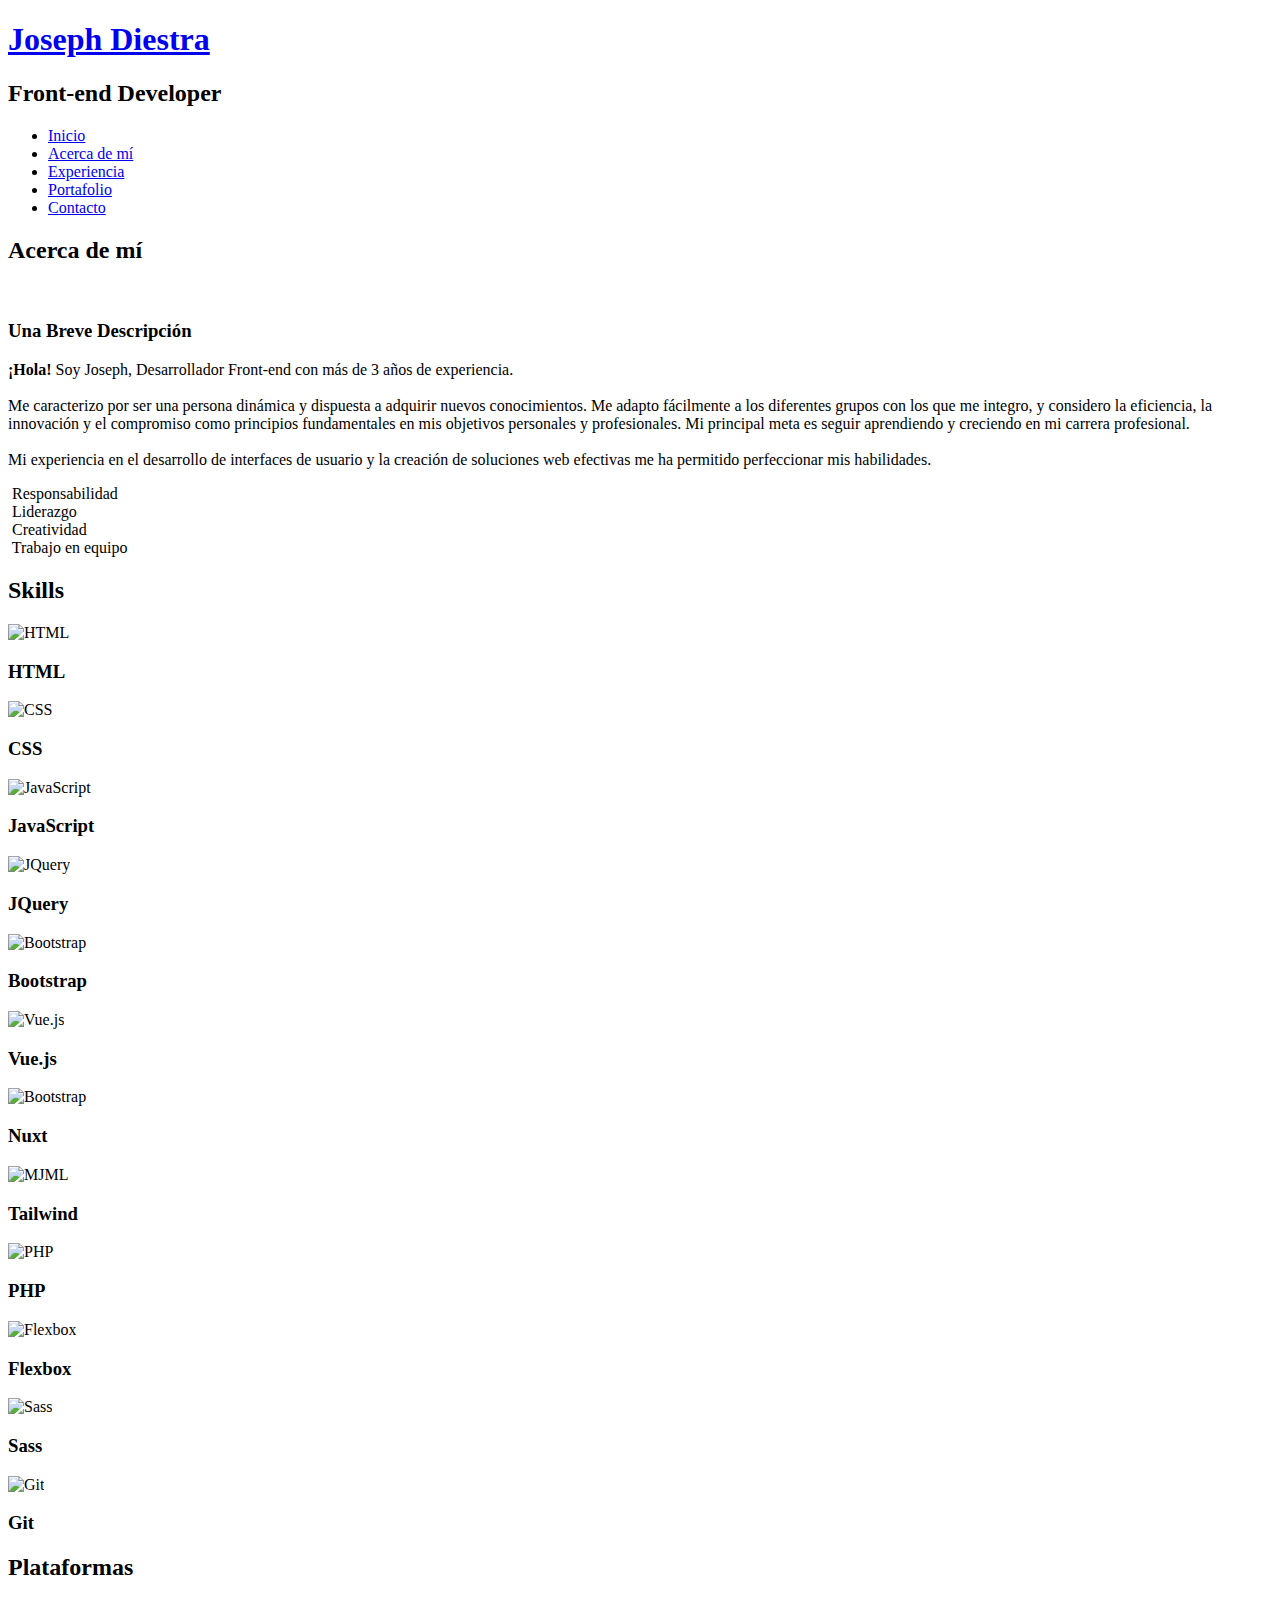
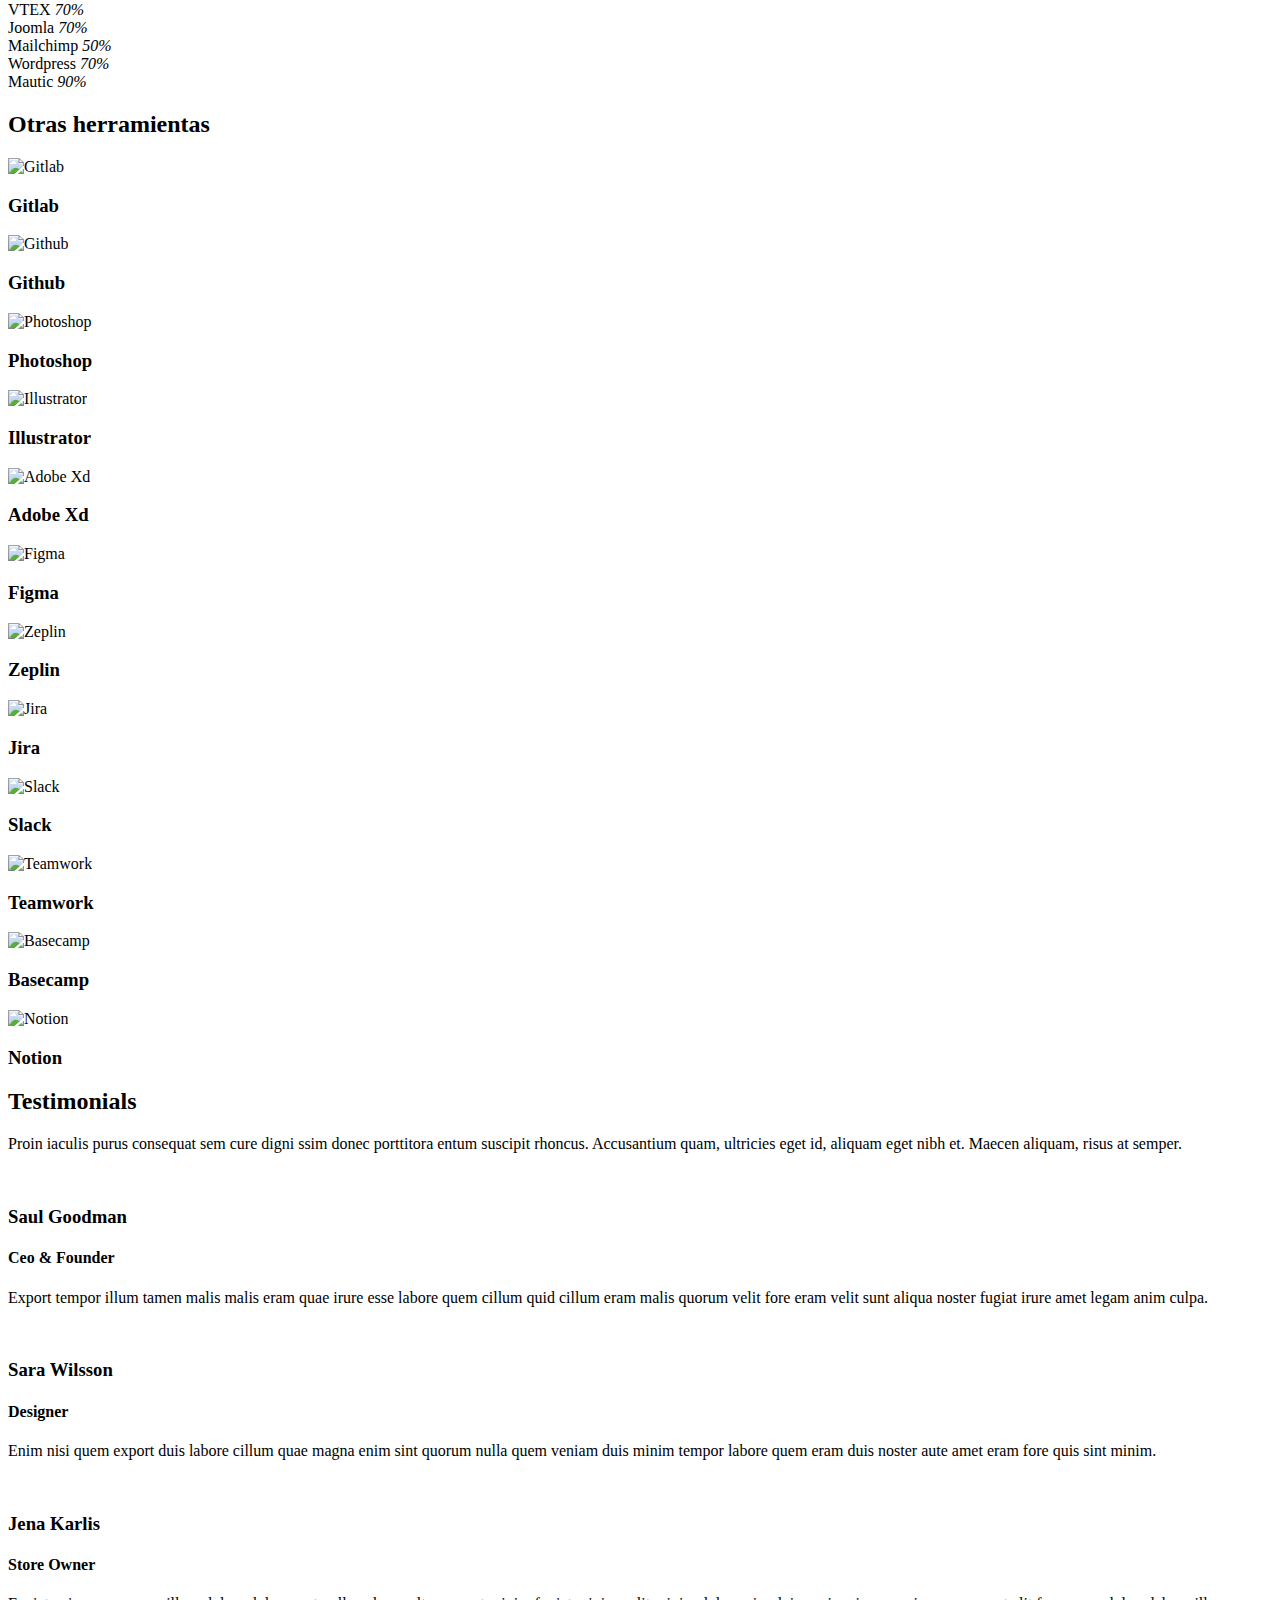
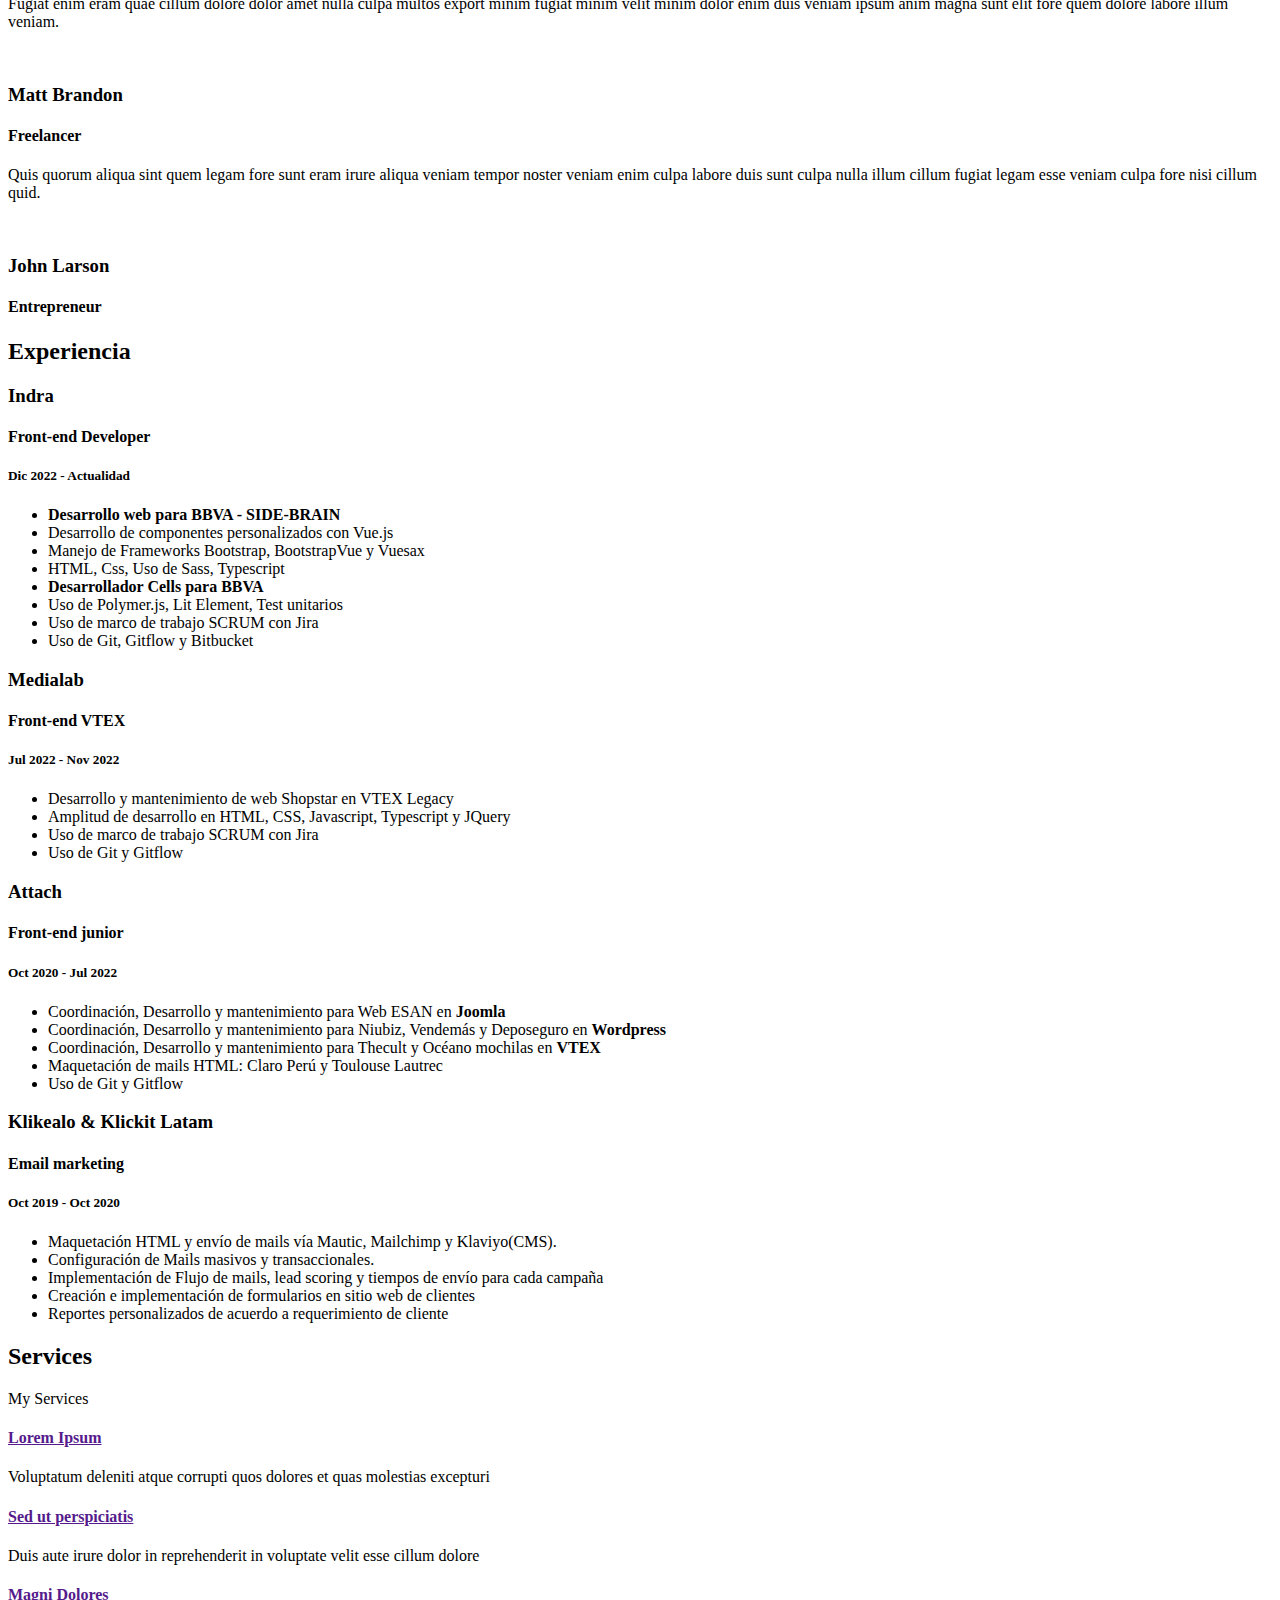
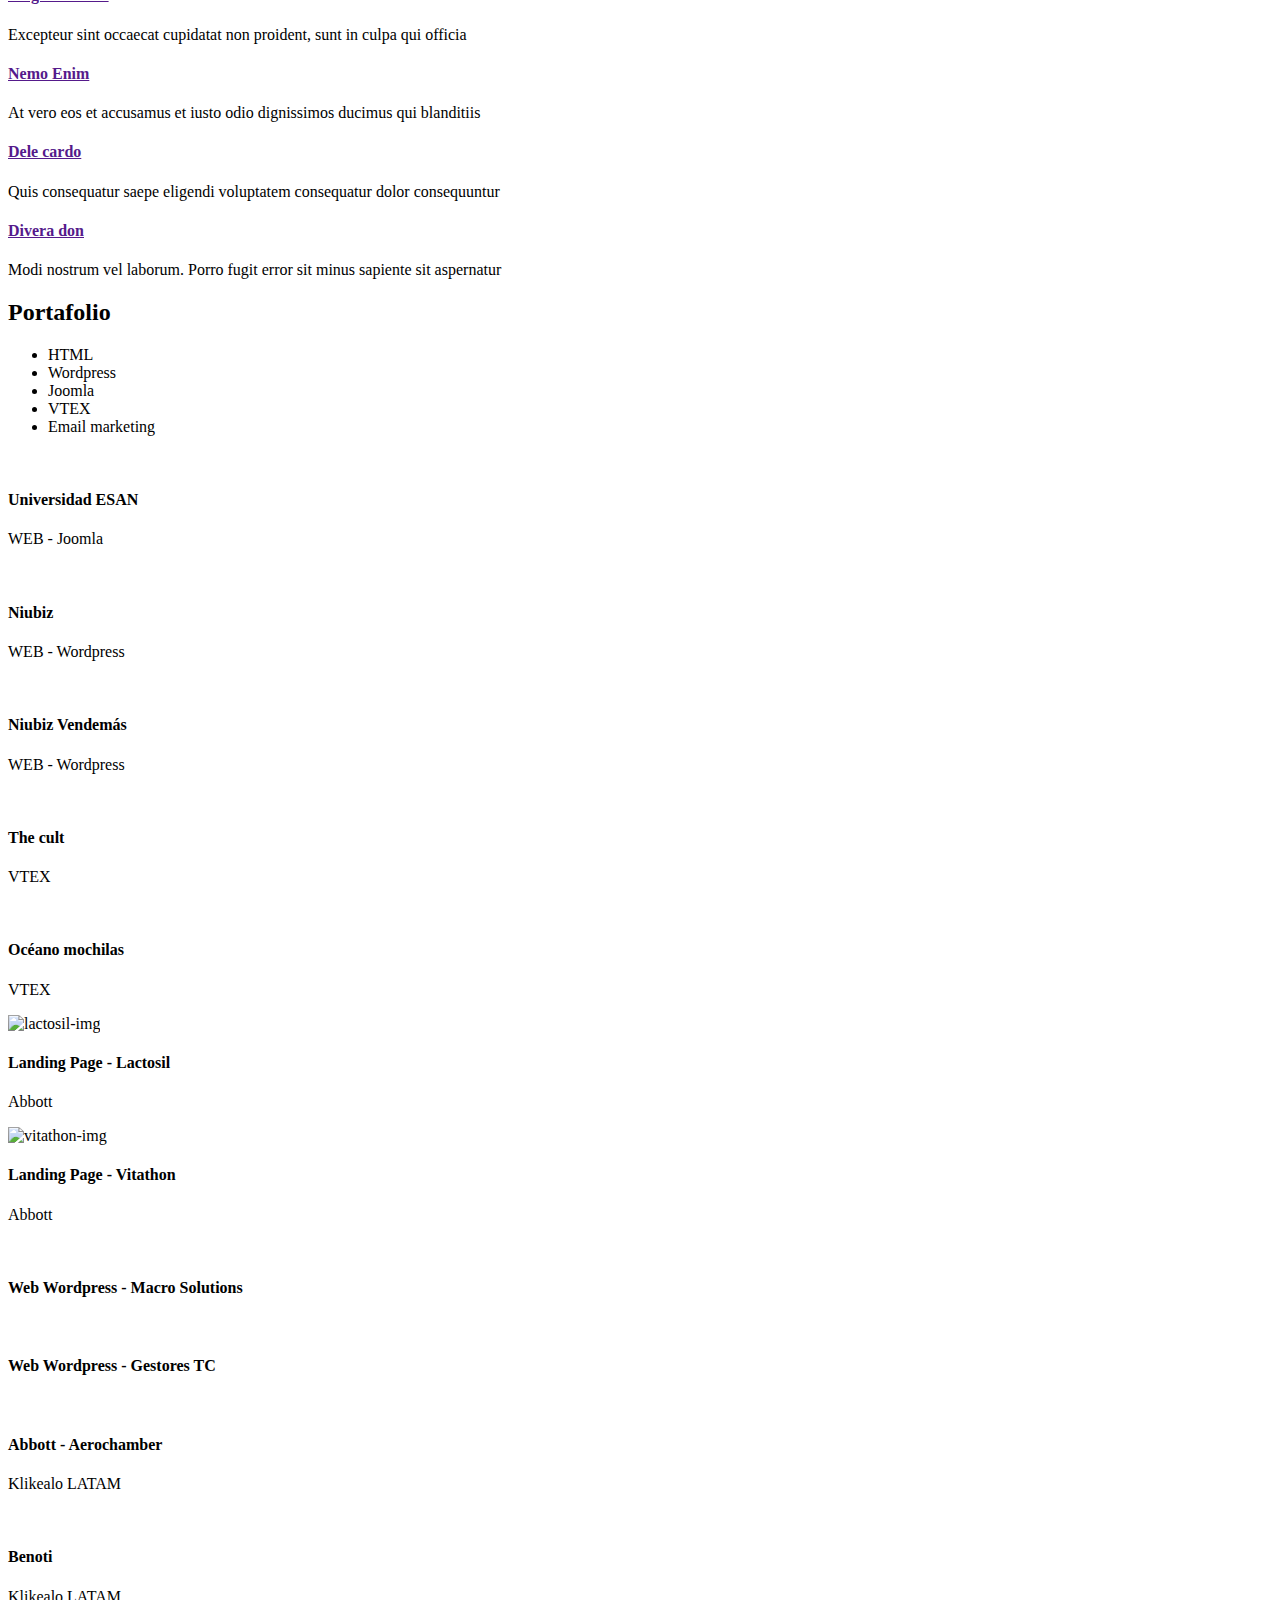
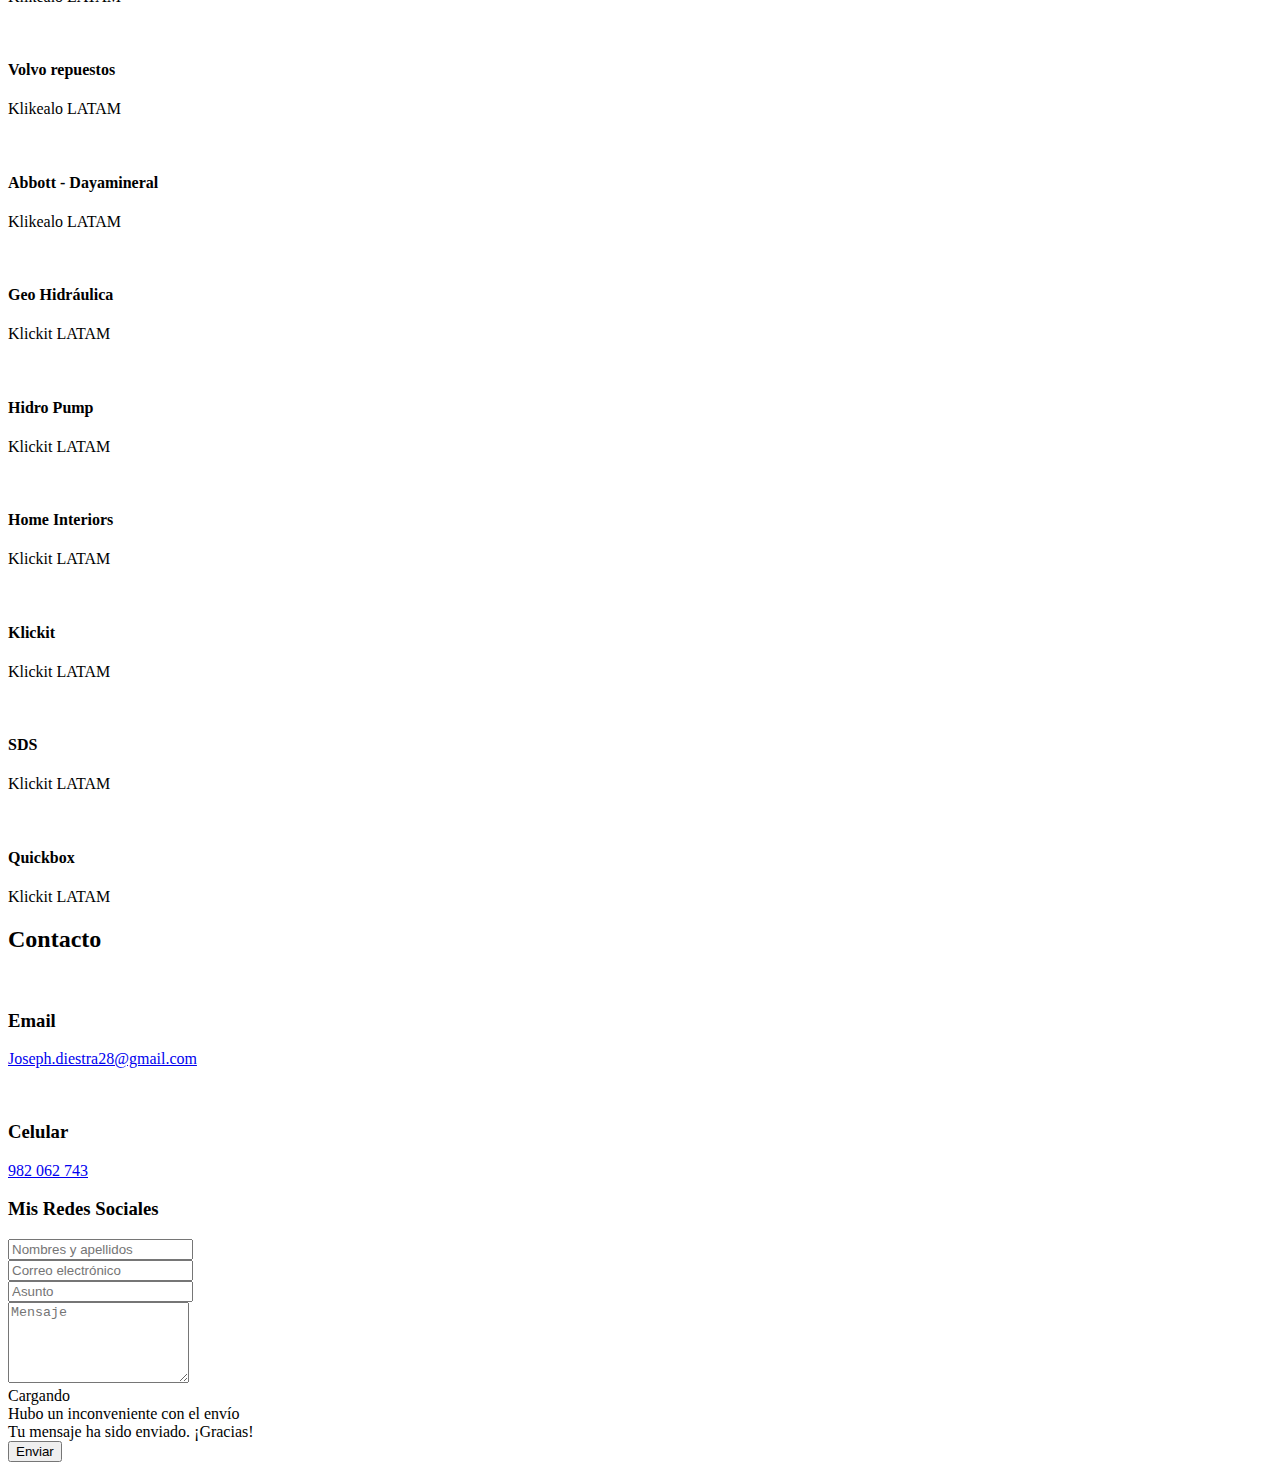
==== index.html @ 454b63c5 "initial commit" ====
<!DOCTYPE html>
<html lang="en">

<head>
  <meta charset="utf-8">
  <meta content="width=device-width, initial-scale=1.0" name="viewport">

  <title>Joseph - Front-end Developer</title>
  <meta content="" name="description">
  <meta content="" name="keywords">

  <!-- Favicons -->
  <link href="assets/img/Jd-favicon-2.png" rel="icon">
  <link href="assets/img/apple-touch-icon.png" rel="apple-touch-icon">

  <!-- Google Fonts -->
  <link
    href="https://fonts.googleapis.com/css?family=Open+Sans:300,300i,400,400i,600,600i,700,700i|Raleway:300,300i,400,400i,500,500i,600,600i,700,700i|Poppins:300,300i,400,400i,500,500i,600,600i,700,700i"
    rel="stylesheet">

  <!-- Vendor CSS Files -->
  <link href="assets/vendor/bootstrap/css/bootstrap.min.css" rel="stylesheet">
  <link href="assets/vendor/bootstrap-icons/bootstrap-icons.css" rel="stylesheet">
  <link href="assets/vendor/boxicons/css/boxicons.min.css" rel="stylesheet">
  <link href="assets/vendor/glightbox/css/glightbox.min.css" rel="stylesheet">
  <link href="assets/vendor/remixicon/remixicon.css" rel="stylesheet">
  <link href="assets/vendor/swiper/swiper-bundle.min.css" rel="stylesheet">

  <!-- Template Main CSS File -->
  <link href="assets/css/style.css" rel="stylesheet">

  <!-- =======================================================
  * Template Name: Personal - v4.9.1
  * Template URL: https://bootstrapmade.com/personal-free-resume-bootstrap-template/
  * Author: BootstrapMade.com
  * License: https://bootstrapmade.com/license/
  ======================================================== -->
</head>

<body>

  <!-- ======= Header ======= -->
  <header id="header">
    <div class="container">

      <h1><a href="index.html">Joseph Diestra</a></h1>
      <!-- Uncomment below if you prefer to use an image logo -->
      <!-- <a href="index.html" class="mr-auto"><img src="assets/img/logo.png" alt="" class="img-fluid"></a> -->
      <h2><span>Front-end Developer</span></h2>

      <nav id="navbar" class="navbar">
        <ul>
          <li><a class="nav-link active" href="#header">Inicio</a></li>
          <li><a class="nav-link" href="#about">Acerca de mí</a></li>
          <li><a class="nav-link" href="#resume">Experiencia</a></li>
          <!-- <li><a class="nav-link" href="#services">Servicios</a></li> -->
          <li><a class="nav-link" href="#portfolio">Portafolio</a></li>
          <li><a class="nav-link" href="#contact">Contacto</a></li>
        </ul>
        <i class="bi bi-list mobile-nav-toggle"></i>
      </nav><!-- .navbar -->

      <div class="social-links">
        <!-- <a href="#" class="twitter"><i class="bi bi-twitter"></i></a> -->
        <a href="https://github.com/JDiestra" class="facebook" target="_blank" rel="noopener noreferrer"><i class="bi bi-github"></i></a>
        <!-- <a href="https://www.instagram.com/joseph_diestra/" class="instagram" target="_blank" rel="noopener noreferrer"><i class="bi bi-instagram"></i></a> -->
        <a href="https://www.linkedin.com/in/joseph-diestra-prada-73729113b/" class="linkedin" target="_blank" rel="noopener noreferrer"><i
            class="bi bi-linkedin"></i></a>
        <a href="mailto:joseph.diestra28@gmail.com" class="facebook" target="_blank" rel="noopener noreferrer"><i class="bi bi-envelope"></i></a>
        <a href="https://api.whatsapp.com/send?phone=51982062743&text=Hola%20Joseph!!%20Te%20escribo%20desde%20tu%20p%C3%A1gina%20web." class="facebook" target="_blank" rel="noopener noreferrer"><i class="bi bi-whatsapp"></i></a>
      </div>

    </div>
  </header><!-- End Header -->

  <!-- ======= About Section ======= -->
  <section id="about" class="about">

    <!-- ======= About Me ======= -->
    <div class="about-me container">

      <div class="section-title">
        <h2>Acerca de mí</h2>
        <!-- <p>Front end Developer</p> -->
      </div>

      <div class="row">
        <div class="col-lg-4" data-aos="fade-right">
          <img src="assets/img/Foto_Joseph-PNG.png" class="img-fluid" alt="">
        </div>
        <div class="col-lg-8 pt-4 pt-lg-0 content" data-aos="fade-left">
          <h3>Una Breve Descripción</h3>
          <p class="fst-italic">
            <b>¡Hola!</b> Soy Joseph, Desarrollador Front-end con más de 3 años de experiencia.
            <br><br>
            Me caracterizo por ser una persona dinámica y dispuesta a adquirir nuevos conocimientos. Me adapto fácilmente a los diferentes grupos con los que me integro, y considero la eficiencia, la innovación y el compromiso como principios fundamentales en mis objetivos personales y profesionales. Mi principal meta es seguir aprendiendo y creciendo en mi carrera profesional.
            <br><br>
            Mi experiencia en el desarrollo de interfaces de usuario y la creación de soluciones web efectivas me ha permitido perfeccionar mis habilidades.
            <!-- Experiencia en proyectos JavaScript, Sass, maquetación HTML & CSS, optimización y despliegue a producción.
            Manejo de Scrum como flujo de trabajo.
            Especialista en la solución óptima de problemas de software y trabajo en equipo, manteniendo siempre buenas
            prácticas de programación. -->
          </p>

          <!-- ======= Counts ======= -->
          <div class="counts container">

            <div class="row">

              <div class="col-md-6">
                <div class="count-box">
                  <img class="bi counts count-box" src="assets/img/Iconos/tarea.png" alt="">
                  <!-- <i class="bi bi-journal-richtext"></i> -->
                  <!-- <span data-purecounter-start="0" data-purecounter-end="232" data-purecounter-duration="1" class="purecounter"> --></span>
                  <span>Responsabilidad</span>
                </div>
              </div>

              <div class="col-md-6 mt-5 mt-md-0">
                <div class="count-box">
                  <img class="bi counts count-box" src="assets/img/Iconos/liderazgo.png" alt="">
                  <!-- <i class="bi bi-journal-richtext"></i> -->
                  <!-- <span data-purecounter-start="0" data-purecounter-end="521" data-purecounter-duration="1" class="purecounter"> --></span>
                  <span>Liderazgo</span>
                </div>
              </div>

            </div>
          </div><!-- End Counts -->

          <!-- ======= Counts ======= -->
          <div class="counts container">
            <div class="row">
              <div class="col-md-6 mt-5 mt-lg-0">
                <div class="count-box">
                  <img class="bi counts count-box" src="assets/img/Iconos/cerebro-creativo.png" alt="">
                  <!-- <i class="bi bi-headset"></i> -->
                  <!-- <span data-purecounter-start="0" data-purecounter-end="1463" data-purecounter-duration="1" class="purecounter"> --></span>
                  <span>Creatividad</span>
                </div>
              </div>

              <div class=" col-md-6 mt-5 mt-lg-0">
                <div class="count-box">
                  <img class="bi counts count-box" src="assets/img/Iconos/unido.png" alt="">
                  <!-- <i class="bi bi-award"></i> -->
                  <!-- <span data-purecounter-start="0" data-purecounter-end="24" data-purecounter-duration="1" class="purecounter"> --></span>
                  <span>Trabajo en equipo</span>
                </div>
              </div>
            </div>
          </div><!-- End Counts -->

          <!--           <div class="row">
            <div class="col-lg-6">
              <ul>
                <li><i class="bi bi-chevron-right"></i> <strong>Birthday:</strong> <span>1 May 1995</span></li>
                <li><i class="bi bi-chevron-right"></i> <strong>Website:</strong> <span>www.example.com</span></li>
                <li><i class="bi bi-chevron-right"></i> <strong>Phone:</strong> <span>+123 456 7890</span></li>
                <li><i class="bi bi-chevron-right"></i> <strong>City:</strong> <span>New York, USA</span></li>
              </ul>
            </div>
            <div class="col-lg-6">
              <ul>
                <li><i class="bi bi-chevron-right"></i> <strong>Age:</strong> <span>30</span></li>
                <li><i class="bi bi-chevron-right"></i> <strong>Degree:</strong> <span>Master</span></li>
                <li><i class="bi bi-chevron-right"></i> <strong>PhEmailone:</strong> <span>email@example.com</span></li>
                <li><i class="bi bi-chevron-right"></i> <strong>Freelance:</strong> <span>Available</span></li>
              </ul>
            </div>
          </div>
        </div>
      </div> -->

        </div><!-- End About Me -->


        <!-- ======= Skills ======= -->
        <div class="interests container">

          <div class="section-title">
            <h2>Skills</h2>
          </div>

          <div class="row">
            <div class="col-lg-3 col-md-4">
              <div class="icon-box">
                <img class="ri-store-line" src="assets/img/Iconos/html-5.png" alt="HTML">
                <!-- <i class="ri-store-line" style="color: #ffbb2c;"></i> -->
                <h3>HTML</h3>
              </div>
            </div>
            <div class="col-lg-3 col-md-4 mt-4 mt-md-0">
              <div class="icon-box">
                <img src="assets/img/Iconos/css-3.png" alt="CSS">
                <!-- <i class="ri-bar-chart-box-line" style="color: #5578ff;"></i> -->
                <h3>CSS</h3>
              </div>
            </div>
            <div class="col-lg-3 col-md-4 mt-4 mt-md-0">
              <div class="icon-box">
                <img src="/assets/img/Iconos/js.png" alt="JavaScript">
                <h3>JavaScript</h3>
              </div>
            </div>
            <div class="col-lg-3 col-md-4 mt-4 mt-md-0">
              <div class="icon-box">
                <img src="assets/img/Iconos/Jquery-logo.png" alt="JQuery">
                <h3>JQuery</h3>
              </div>
            </div>
            <!-- <div class="col-lg-3 col-md-4 mt-4">
              <div class="icon-box">
                <img src="assets/img/Iconos/typescript.png" alt="Typescript">
                <h3>Typescript</h3>
              </div>
            </div> -->
            <div class="col-lg-3 col-md-4 mt-4">
              <div class="icon-box">
                <img src="assets/img/Iconos/bootstrap.png" alt="Bootstrap">
                <h3>Bootstrap</h3>
              </div>
            </div>
            <div class="col-lg-3 col-md-4 mt-4">
              <div class="icon-box">
                <img src="assets/img/Iconos/vue.png" alt="Vue.js">
                <h3>Vue.js</h3>
              </div>
            </div>
            <div class="col-lg-3 col-md-4 mt-4">
              <div class="icon-box">
                <img src="assets/img/Iconos/Nuxt-logo.png" alt="Bootstrap">
                <h3>Nuxt</h3>
              </div>
            </div>
            <div class="col-lg-3 col-md-4 mt-4">
              <div class="icon-box">
                <img src="assets/img/Iconos/Tailwind-logo.png" alt="MJML">
                <h3>Tailwind</h3>
              </div>
            </div>
            <div class="col-lg-3 col-md-4 mt-4">
              <div class="icon-box">
                <img src="assets/img/Iconos/php.png" alt="PHP">
                <h3>PHP</h3>
              </div>
            </div>
            <div class="col-lg-3 col-md-4 mt-4">
              <div class="icon-box">
                <img src="assets/img/Iconos/flexbox-logo.png" alt="Flexbox">
                <h3>Flexbox</h3>
              </div>
            </div>
            <div class="col-lg-3 col-md-4 mt-4">
              <div class="icon-box">
                <img src="assets/img/Iconos/sass.png" alt="Sass">
                <h3>Sass</h3>
              </div>
            </div>
            <div class="col-lg-3 col-md-4 mt-4">
              <div class="icon-box">
                <img src="assets/img/Iconos/git-logo-3.png" alt="Git">
                <h3>Git</h3>
              </div>
            </div>
          </div>

        </div><!-- End Skills -->
        <!-- ======= Plataformas  ======= -->
        <div class="skills container">

          <div class="section-title">
            <h2>Plataformas</h2>
          </div>

          <div class="row skills-content">

            <!-- Izquierda -->
            <div class="col-lg-6">

              <div class="progress">
                <span class="skill">VTEX <i class="val">70%</i></span>
                <div class="progress-bar-wrap">
                  <div class="progress-bar" role="progressbar" aria-valuenow="70" aria-valuemin="0"
                    aria-valuemax="700"></div>
                </div>
              </div>

              <div class="progress">
                <span class="skill">Joomla <i class="val">70%</i></span>
                <div class="progress-bar-wrap">
                  <div class="progress-bar" role="progressbar" aria-valuenow="70" aria-valuemin="0" aria-valuemax="100">
                  </div>
                </div>
              </div>

              <div class="progress">
                <span class="skill">Mailchimp <i class="val">50%</i></span>
                <div class="progress-bar-wrap">
                  <div class="progress-bar" role="progressbar" aria-valuenow="50" aria-valuemin="0" aria-valuemax="100">
                  </div>
                </div>
              </div>

            </div>

            <div class="col-lg-6">
              <!-- Derecha -->
              <div class="progress">
                <span class="skill">Wordpress <i class="val">70%</i></span>
                <div class="progress-bar-wrap">
                  <div class="progress-bar" role="progressbar" aria-valuenow="70" aria-valuemin="0" aria-valuemax="100">
                  </div>
                </div>
              </div>

              <div class="progress">
                <span class="skill">Mautic <i class="val">90%</i></span>
                <div class="progress-bar-wrap">
                  <div class="progress-bar" role="progressbar" aria-valuenow="90" aria-valuemin="0" aria-valuemax="100">
                  </div>
                </div>
              </div>

            </div>

          </div>

        </div><!-- End Plataformas -->
        <!-- ======= Skills ======= -->
        <div class="interests container">

          <div class="section-title">
            <h2>Otras herramientas</h2>
          </div>

          <div class="row">
            <div class="col-lg-3 col-md-4">
              <div class="icon-box">
                <img class="ri-store-line" src="assets/img/Iconos/gitlab.png" alt="Gitlab">
                <!-- <i class="ri-store-line" style="color: #ffbb2c;"></i> -->
                <h3>Gitlab</h3>
              </div>
            </div>
            <div class="col-lg-3 col-md-4 mt-4 mt-md-0">
              <div class="icon-box">
                <img src="assets/img/Iconos/github.png" alt="Github">
                <!-- <i class="ri-bar-chart-box-line" style="color: #5578ff;"></i> -->
                <h3>Github</h3>
              </div>
            </div>
            <div class="col-lg-3 col-md-4 mt-4 mt-md-0">
              <div class="icon-box">
                <img src="assets/img/Iconos/photoshop.png" alt="Photoshop">
                <h3>Photoshop</h3>
              </div>
            </div>
            <div class="col-lg-3 col-md-4 mt-4 mt-md-0">
              <div class="icon-box">
                <img src="assets/img/Iconos/illustrator.png" alt="Illustrator">
                <h3>Illustrator</h3>
              </div>
            </div>
            <div class="col-lg-3 col-md-4 mt-4">
              <div class="icon-box">
                <img src="assets/img/Iconos/xd.png" alt="Adobe Xd">
                <h3>Adobe Xd</h3>
              </div>
            </div>
            <div class="col-lg-3 col-md-4 mt-4">
              <div class="icon-box">
                <img src="assets/img/Iconos/figma.png" alt="Figma">
                <h3>Figma</h3>
              </div>
            </div>
            <div class="col-lg-3 col-md-4 mt-4">
              <div class="icon-box">
                <img src="assets/img/Iconos/zeplin.png" alt="Zeplin">
                <h3>Zeplin</h3>
              </div>
            </div>
            <div class="col-lg-3 col-md-4 mt-4">
              <div class="icon-box">
                <img src="assets/img/Iconos/Jira-logo.png" alt="Jira">
                <h3>Jira</h3>
              </div>
            </div>
            <div class="col-lg-3 col-md-4 mt-4">
              <div class="icon-box">
                <img src="assets/img/Iconos/slack-logo.png" alt="Slack">
                <h3>Slack</h3>
              </div>
            </div>
            <div class="col-lg-3 col-md-4 mt-4">
              <div class="icon-box">
                <img src="assets/img/Iconos/tw-2b.png" alt="Teamwork">
                <h3>Teamwork</h3>
              </div>
            </div>
            <div class="col-lg-3 col-md-4 mt-4">
              <div class="icon-box">
                <img src="assets/img/Iconos/basecamp-logo.png" alt="Basecamp">
                <h3>Basecamp</h3>
              </div>
            </div>
            <div class="col-lg-3 col-md-4 mt-4">
              <div class="icon-box">
                <img src="assets/img/Iconos/notion-logo.png" alt="Notion">
                <h3>Notion</h3>
              </div>
            </div>
          </div>

        </div><!-- End Skills -->
        <!-- ======= Testimonials ======= -->
        <div class="testimonials container ocultar">

          <div class="section-title">
            <h2>Testimonials</h2>
          </div>

          <div class="testimonials-slider swiper" data-aos="fade-up" data-aos-delay="100">
            <div class="swiper-wrapper">

              <div class="swiper-slide">
                <div class="testimonial-item">
                  <p>
                    <i class="bx bxs-quote-alt-left quote-icon-left"></i>
                    Proin iaculis purus consequat sem cure digni ssim donec porttitora entum suscipit rhoncus.
                    Accusantium quam, ultricies eget id, aliquam eget nibh et. Maecen aliquam, risus at semper.
                    <i class="bx bxs-quote-alt-right quote-icon-right"></i>
                  </p>
                  <img src="assets/img/testimonials/testimonials-1.jpg" class="testimonial-img" alt="">
                  <h3>Saul Goodman</h3>
                  <h4>Ceo &amp; Founder</h4>
                </div>
              </div><!-- End testimonial item -->

              <div class="swiper-slide">
                <div class="testimonial-item">
                  <p>
                    <i class="bx bxs-quote-alt-left quote-icon-left"></i>
                    Export tempor illum tamen malis malis eram quae irure esse labore quem cillum quid cillum eram malis
                    quorum velit fore eram velit sunt aliqua noster fugiat irure amet legam anim culpa.
                    <i class="bx bxs-quote-alt-right quote-icon-right"></i>
                  </p>
                  <img src="assets/img/testimonials/testimonials-2.jpg" class="testimonial-img" alt="">
                  <h3>Sara Wilsson</h3>
                  <h4>Designer</h4>
                </div>
              </div><!-- End testimonial item -->

              <div class="swiper-slide">
                <div class="testimonial-item">
                  <p>
                    <i class="bx bxs-quote-alt-left quote-icon-left"></i>
                    Enim nisi quem export duis labore cillum quae magna enim sint quorum nulla quem veniam duis minim
                    tempor labore quem eram duis noster aute amet eram fore quis sint minim.
                    <i class="bx bxs-quote-alt-right quote-icon-right"></i>
                  </p>
                  <img src="assets/img/testimonials/testimonials-3.jpg" class="testimonial-img" alt="">
                  <h3>Jena Karlis</h3>
                  <h4>Store Owner</h4>
                </div>
              </div><!-- End testimonial item -->

              <div class="swiper-slide">
                <div class="testimonial-item">
                  <p>
                    <i class="bx bxs-quote-alt-left quote-icon-left"></i>
                    Fugiat enim eram quae cillum dolore dolor amet nulla culpa multos export minim fugiat minim velit
                    minim dolor enim duis veniam ipsum anim magna sunt elit fore quem dolore labore illum veniam.
                    <i class="bx bxs-quote-alt-right quote-icon-right"></i>
                  </p>
                  <img src="assets/img/testimonials/testimonials-4.jpg" class="testimonial-img" alt="">
                  <h3>Matt Brandon</h3>
                  <h4>Freelancer</h4>
                </div>
              </div><!-- End testimonial item -->

              <div class="swiper-slide">
                <div class="testimonial-item">
                  <p>
                    <i class="bx bxs-quote-alt-left quote-icon-left"></i>
                    Quis quorum aliqua sint quem legam fore sunt eram irure aliqua veniam tempor noster veniam enim
                    culpa labore duis sunt culpa nulla illum cillum fugiat legam esse veniam culpa fore nisi cillum
                    quid.
                    <i class="bx bxs-quote-alt-right quote-icon-right"></i>
                  </p>
                  <img src="assets/img/testimonials/testimonials-5.jpg" class="testimonial-img" alt="">
                  <h3>John Larson</h3>
                  <h4>Entrepreneur</h4>
                </div>
              </div><!-- End testimonial item -->

            </div>
            <div class="swiper-pagination"></div>
          </div>

          <div class="owl-carousel testimonials-carousel">

          </div>

        </div><!-- End Testimonials  -->

  </section><!-- End About Section -->

  <!-- ======= Resume Section ======= -->
  <section id="resume" class="resume">
    <div class="container">

      <div class="section-title">
        <h2>Experiencia</h2>
        <!-- <p>Check My Resume</p> -->
      </div>

      <div class="row">
        <div class="col-lg-6">
          <!-- <h3 class="resume-title">Professional Experience</h3> -->
          <div class="resume-item">
            <h3 class="resume-title">Indra</h3>
            <h4>Front-end Developer</h4>
            <h5>Dic 2022 - Actualidad</h5>
            <!-- <p><em>Experion, New York, NY </em></p> -->
            <p>
            <ul>
              <li><b>Desarrollo web para BBVA - SIDE-BRAIN</b></li>
              <li>Desarrollo de componentes personalizados con Vue.js</li>
              <li>Manejo de Frameworks Bootstrap, BootstrapVue y Vuesax</li>
              <li>HTML, Css, Uso de Sass, Typescript</li>
              <li><b>Desarrollador Cells para BBVA</b></li>
              <li>Uso de Polymer.js, Lit Element, Test unitarios</li>
              <li>Uso de marco de trabajo SCRUM con Jira</li>
              <li>Uso de Git, Gitflow y Bitbucket</li>
            </ul>
            </p>
          </div>
          <div class="resume-item">
            <h3 class="resume-title">Medialab</h3>
            <h4>Front-end VTEX</h4>
            <h5>Jul 2022 - Nov 2022</h5>
            <!-- <p><em>Experion, New York, NY </em></p> -->
            <p>
            <ul>
              <li>Desarrollo y mantenimiento de web Shopstar en VTEX Legacy</li>
              <li>Amplitud de desarrollo en HTML, CSS, Javascript, Typescript y JQuery</li>
              <li>Uso de marco de trabajo SCRUM con Jira</li>
              <li>Uso de Git y Gitflow</li>
            </ul>
            </p>
          </div>
        </div>
        <div class="col-lg-6">
          <!-- <div class="resume-item">
            <h3 class="resume-title">Klick it Latam</h3>
            <h4>Email marketing</h4>
            <h5>Feb 2020 - Sep 2020</h5>
            <p><em>Experion, New York, NY </em></p>
            <p>
            <ul>
              <li>Maquetación HTML y envío de mails por clientes, vía Mautic(CMS)</li>
              <li>Conguración de mailings masivos y transaccionales</li>
              <li>Implementación de Flujo de mails, lead scoring y tiempos de envío para cada campaña</li>
              <li>Realización de reportes personalizados de acuerdo a requerimiento de cliente</li>
              <li>Creación e implementación de formularios en sitio web de clientes</li>
            </ul>
            </p>
          </div> -->
          <div class="resume-item">
            <h3 class="resume-title">Attach</h3>
            <h4>Front-end junior</h4>
            <h5>Oct 2020 - Jul 2022</h5>
            <!-- <p><em>Stepping Stone Advertising, New York, NY</em></p> -->
            <p>
            <ul>
              <li>Coordinación, Desarrollo y mantenimiento para Web ESAN en <b>Joomla</b></li>
              <li>Coordinación, Desarrollo y mantenimiento para Niubiz, Vendemás y Deposeguro en <b>Wordpress</b></li>
              <li>Coordinación, Desarrollo y mantenimiento para Thecult y Océano mochilas en <b>VTEX</b></li>
              <li>Maquetación de mails HTML: Claro Perú y Toulouse Lautrec</li>
              <li>Uso de Git y Gitflow</li>
            </ul>
            </p>
          </div>
          <div class="resume-item">
            <h3 class="resume-title">Klikealo & Klickit Latam</h3>
            <h4>Email marketing</h4>
            <h5>Oct 2019 - Oct 2020</h5>
            <!-- <p><em>Stepping Stone Advertising, New York, NY</em></p> -->
            <p>
              <ul>
                <li>Maquetación HTML y envío de mails vía Mautic, Mailchimp y Klaviyo(CMS).</li>
                <li>Configuración de Mails masivos y transaccionales. </li>
                <li>Implementación de Flujo de mails, lead scoring y tiempos de envío para cada campaña</li>
                <li>Creación e implementación de formularios en sitio web de clientes</li>
                <li>Reportes personalizados de acuerdo a requerimiento de cliente</li>
              </ul>
            </p>
          </div>
        </div>
      </div>

    </div>
  </section><!-- End Resume Section -->

  <!-- ======= Services Section ======= -->
  <section id="services" class="services">
    <div class="container">

      <div class="section-title">
        <h2>Services</h2>
        <p>My Services</p>
      </div>

      <div class="row">
        <div class="col-lg-4 col-md-6 d-flex align-items-stretch">
          <div class="icon-box">
            <div class="icon"><i class="bx bxl-dribbble"></i></div>
            <h4><a href="">Lorem Ipsum</a></h4>
            <p>Voluptatum deleniti atque corrupti quos dolores et quas molestias excepturi</p>
          </div>
        </div>

        <div class="col-lg-4 col-md-6 d-flex align-items-stretch mt-4 mt-md-0">
          <div class="icon-box">
            <div class="icon"><i class="bx bx-file"></i></div>
            <h4><a href="">Sed ut perspiciatis</a></h4>
            <p>Duis aute irure dolor in reprehenderit in voluptate velit esse cillum dolore</p>
          </div>
        </div>

        <div class="col-lg-4 col-md-6 d-flex align-items-stretch mt-4 mt-lg-0">
          <div class="icon-box">
            <div class="icon"><i class="bx bx-tachometer"></i></div>
            <h4><a href="">Magni Dolores</a></h4>
            <p>Excepteur sint occaecat cupidatat non proident, sunt in culpa qui officia</p>
          </div>
        </div>

        <div class="col-lg-4 col-md-6 d-flex align-items-stretch mt-4">
          <div class="icon-box">
            <div class="icon"><i class="bx bx-world"></i></div>
            <h4><a href="">Nemo Enim</a></h4>
            <p>At vero eos et accusamus et iusto odio dignissimos ducimus qui blanditiis</p>
          </div>
        </div>

        <div class="col-lg-4 col-md-6 d-flex align-items-stretch mt-4">
          <div class="icon-box">
            <div class="icon"><i class="bx bx-slideshow"></i></div>
            <h4><a href="">Dele cardo</a></h4>
            <p>Quis consequatur saepe eligendi voluptatem consequatur dolor consequuntur</p>
          </div>
        </div>

        <div class="col-lg-4 col-md-6 d-flex align-items-stretch mt-4">
          <div class="icon-box">
            <div class="icon"><i class="bx bx-arch"></i></div>
            <h4><a href="">Divera don</a></h4>
            <p>Modi nostrum vel laborum. Porro fugit error sit minus sapiente sit aspernatur</p>
          </div>
        </div>

      </div>

    </div>
  </section><!-- End Services Section -->

  <!-- ======= Portfolio Section ======= -->
  <section id="portfolio" class="portfolio">
    <div class="container">

      <div class="section-title">
        <h2>Portafolio</h2>
        <!-- <p>My Works</p> -->
      </div>

      <div class="row">
        <div class="col-lg-12 d-flex justify-content-center">
          <ul id="portfolio-flters">
            <!-- <li data-filter="*" class="filter-active">Mostrar todo</li> -->
            <li data-filter=".filter-html">HTML</li>
            <li data-filter=".filter-wordpress">Wordpress</li>
            <li data-filter=".filter-joomla">Joomla</li>
            <li data-filter=".filter-vtex">VTEX</li>
            <li data-filter=".filter-card">Email marketing</li>
            <!-- <li data-filter=".filter-web">Freelance</li> -->
          </ul>
        </div>
      </div>

      <div class="row portfolio-container">
        <!-- Attach -->
        <div class="col-lg-4 col-md-6 portfolio-item filter-joomla">
          <div class="portfolio-wrap">
            <img src="assets/img/portfolio/Joomla/esan-joomla.png" class="img-fluid" alt="">
            <div class="portfolio-info">
              <h4>Universidad ESAN</h4>
              <p>WEB - Joomla</p>
              <div class="portfolio-links">
                <!-- <a href="resumen-esan.html" data-gallery="portfolioDetailsGallery" data-glightbox="type: external"
                  class="portfolio-details-lightbox" title="Portfolio Details"><i class="bx bx-plus"></i></a> -->
                <a href="https://www.esan.edu.pe/"  target="_blank" rel="noopener noreferrer"<i class="bx bx-link"></i></a>
              </div>
            </div>
          </div>
        </div>

        <!-- Attach -->
        <div class="col-lg-4 col-md-6 portfolio-item filter-wordpress">
          <div class="portfolio-wrap">
            <img src="assets/img/portfolio/Wordpress/Niubiz-wordpress.jpg" class="img-fluid" alt="">
            <div class="portfolio-info">
              <h4>Niubiz</h4>
              <p>WEB - Wordpress</p>
              <div class="portfolio-links">
                <!-- <a href="portfolio-details.html" data-gallery="portfolioDetailsGallery" data-glightbox="type: external"
                  class="portfolio-details-lightbox" title="Portfolio Details"><i class="bx bx-plus"></i></a> -->
                <a href="https://www.niubiz.com.pe/"  target="_blank" rel="noopener noreferrer"<i class="bx bx-link"></i></a>
              </div>
            </div>
          </div>
        </div>

        <!-- Attach -->
        <div class="col-lg-4 col-md-6 portfolio-item filter-wordpress">
          <div class="portfolio-wrap">
            <img src="assets/img/portfolio/Wordpress/Vendemas-wordpress.jpg" class="img-fluid" alt="">
            <div class="portfolio-info">
              <h4>Niubiz Vendemás</h4>
              <p>WEB - Wordpress</p>
              <div class="portfolio-links">
                <!-- <a href="portfolio-details.html" data-gallery="portfolioDetailsGallery" data-glightbox="type: external"
                  class="portfolio-details-lightbox" title="Portfolio Details"><i class="bx bx-plus"></i></a> -->
                <a href="https://www.vendemas.com.pe/"  target="_blank" rel="noopener noreferrer"<i class="bx bx-link"></i></a>
              </div>
            </div>
          </div>
        </div>

        <!-- Attach -->
        <div class="col-lg-4 col-md-6 portfolio-item filter-vtex">
          <div class="portfolio-wrap">
            <img src="assets/img/portfolio/VTEX/the-cult-vtex.jpg" class="img-fluid" alt="">
            <div class="portfolio-info">
              <h4>The cult</h4>
              <p>VTEX</p>
              <div class="portfolio-links">
                <!-- <a href="portfolio-details.html" data-gallery="portfolioDetailsGallery" data-glightbox="type: external"
                  class="portfolio-details-lightbox" title="Portfolio Details"><i class="bx bx-plus"></i></a> -->
                <a href="https://www.thecult.pe/"  target="_blank" rel="noopener noreferrer"<i class="bx bx-link"></i></a>
              </div>
            </div>
          </div>
        </div>

        <!-- Attach -->
        <div class="col-lg-4 col-md-6 portfolio-item filter-vtex">
          <div class="portfolio-wrap">
            <img src="assets/img/portfolio/VTEX/oceano-mochilas-vtex.jpg" class="img-fluid" alt="">
            <div class="portfolio-info">
              <h4>Océano mochilas</h4>
              <p>VTEX</p>
              <div class="portfolio-links">
                <!-- <a href="portfolio-details.html" data-gallery="portfolioDetailsGallery" data-glightbox="type: external"
                  class="portfolio-details-lightbox" title="Portfolio Details"><i class="bx bx-plus"></i></a> -->
                <a href="https://oceanomochilas.com/d"  target="_blank" rel="noopener noreferrer"<i class="bx bx-link"></i></a>
              </div>
            </div>
          </div>
        </div>

        <!-- Freelance -->
        <div class="col-lg-4 col-md-6 portfolio-item filter-html">
          <div class="portfolio-wrap">
            <img src="assets/img/portfolio/HTML/abbott-lactosil-html.jpg" class="img-fluid" alt="lactosil-img">
            <div class="portfolio-info">
              <h4>Landing Page - Lactosil</h4>
              <p>Abbott</p>
              <div class="portfolio-links">
                <!-- <a href="portfolio-details.html" data-gallery="portfolioDetailsGallery" data-glightbox="type: external"
                  class="portfolio-details-lightbox" title="Portfolio Details"><i class="bx bx-plus"></i></a> -->
                <a href="https://neosalud.com.pe/landing/lactosil/"  target="_blank" rel="noopener noreferrer"<i class="bx bx-link"></i></a>
              </div>
            </div>
          </div>
        </div>

        <!-- Freelance -->
        <div class="col-lg-4 col-md-6 portfolio-item filter-html">
          <div class="portfolio-wrap">
            <img src="assets/img/portfolio/HTML/abbott-vitathon-html.jpg" class="img-fluid" alt="vitathon-img">
            <div class="portfolio-info">
              <h4>Landing Page - Vitathon</h4>
              <p>Abbott</p>
              <div class="portfolio-links">
                <!-- <a href="portfolio-details.html" data-gallery="portfolioDetailsGallery" data-glightbox="type: external"
                  class="portfolio-details-lightbox" title="Portfolio Details"><i class="bx bx-plus"></i></a> -->
                <a href="https://neosalud.com.pe/landing/vitathon/"  target="_blank" rel="noopener noreferrer"<i class="bx bx-link"></i></a>
              </div>
            </div>
          </div>
        </div>

        <!-- Freelance -->
        <div class="col-lg-4 col-md-6 portfolio-item filter-wordpress">
          <div class="portfolio-wrap">
            <img src="assets/img/portfolio/Wordpress/Banner-macro.jpg" class="img-fluid" alt="">
            <div class="portfolio-info">
              <h4>Web Wordpress - Macro Solutions</h4>
              <div class="portfolio-links">
                <!-- <a href="portfolio-details.html" data-gallery="portfolioDetailsGallery" data-glightbox="type: external"
                  class="portfolio-details-lightbox" title="Portfolio Details"><i class="bx bx-plus"></i></a> -->
                <a href="https://macrosolutionsac.com/"  target="_blank" rel="noopener noreferrer"<i class="bx bx-link"></i></a>
              </div>
            </div>
          </div>
        </div>

        <!-- Freelance -->
        <div class="col-lg-4 col-md-6 portfolio-item filter-wordpress">
          <div class="portfolio-wrap">
            <img src="assets/img/portfolio/Wordpress/Banner-gestorestc.jpg" class="img-fluid" alt="">
            <div class="portfolio-info">
              <h4>Web Wordpress - Gestores TC</h4>
              <div class="portfolio-links">
                <!-- <a href="portfolio-details.html" data-gallery="portfolioDetailsGallery" data-glightbox="type: external"
                  class="portfolio-details-lightbox" title="Portfolio Details"><i class="bx bx-plus"></i></a> -->
                <a href="https://gestorestc.com/web/"  target="_blank" rel="noopener noreferrer"<i class="bx bx-link"></i></a>
              </div>
            </div>
          </div>
        </div>

        <!-- Mailing -->
        <div class="col-lg-4 col-md-6 portfolio-item filter-card">
          <div class="portfolio-wrap">
            <img src="assets/img/portfolio/Email-marketing/Mailing-Aerochamber.jpg" class="img-fluid" alt="">
            <div class="portfolio-info">
              <h4>Abbott - Aerochamber</h4>
              <p>Klikealo LATAM</p>
              <div class="portfolio-links">
                <a href="assets/img/portfolio/Email-marketing/Mailing-Aerochamber.jpg" data-gallery="portfolioGallery"
                  class="portfolio-lightbox"><i class="bx bx-plus"></i></a>
                <!-- <a href="portfolio-details.html" data-gallery="portfolioDetailsGallery" data-glightbox="type: external" class="portfolio-details-lightbox" title="Portfolio Details"><i class="bx bx-link"></i></a> -->
              </div>
            </div>
          </div>
        </div>

        <!-- Mailing -->
        <div class="col-lg-4 col-md-6 portfolio-item filter-card">
          <div class="portfolio-wrap">
            <img src="assets/img/portfolio/Email-marketing/Mailing-benoti.png" class="img-fluid" alt="">
            <div class="portfolio-info">
              <h4>Benoti</h4>
              <p>Klikealo LATAM</p>
              <div class="portfolio-links">
                <a href="assets/img/portfolio/Email-marketing/Mailing-benoti.png" data-gallery="portfolioGallery"
                  class="portfolio-lightbox"><i class="bx bx-plus"></i></a>
                <!-- <a href="portfolio-details.html" data-gallery="portfolioDetailsGallery" data-glightbox="type: external" class="portfolio-details-lightbox" title="Portfolio Details"><i class="bx bx-link"></i></a> -->
              </div>
            </div>
          </div>
        </div>

        <!-- Mailing -->
        <div class="col-lg-4 col-md-6 portfolio-item filter-card">
          <div class="portfolio-wrap">
            <img src="assets/img/portfolio/Email-marketing/Mailing-volvo.png" class="img-fluid" alt="">
            <div class="portfolio-info">
              <h4>Volvo repuestos</h4>
              <p>Klikealo LATAM</p>
              <div class="portfolio-links">
                <a href="assets/img/portfolio/Email-marketing/Mailing-volvo.png" data-gallery="portfolioGallery"
                  class="portfolio-lightbox"><i class="bx bx-plus"></i></a>
                <!-- <a href="portfolio-details.html" data-gallery="portfolioDetailsGallery" data-glightbox="type: external" class="portfolio-details-lightbox" title="Portfolio Details"><i class="bx bx-link"></i></a> -->
              </div>
            </div>
          </div>
        </div>

        <!-- Mailing -->
        <div class="col-lg-4 col-md-6 portfolio-item filter-card">
          <div class="portfolio-wrap">
            <img src="assets/img/portfolio/Email-marketing/Mailing-Dayamineral.png" class="img-fluid" alt="">
            <div class="portfolio-info">
              <h4>Abbott - Dayamineral</h4>
              <p>Klikealo LATAM</p>
              <div class="portfolio-links">
                <a href="assets/img/portfolio/Email-marketing/Mailing-Dayamineral.png" data-gallery="portfolioGallery"
                  class="portfolio-lightbox"><i class="bx bx-plus"></i></a>
                <!-- <a href="portfolio-details.html" data-gallery="portfolioDetailsGallery" data-glightbox="type: external" class="portfolio-details-lightbox" title="Portfolio Details"><i class="bx bx-link"></i></a> -->
              </div>
            </div>
          </div>
        </div>

        <!-- Mailing -->
        <div class="col-lg-4 col-md-6 portfolio-item filter-card">
          <div class="portfolio-wrap">
            <img src="assets/img/portfolio/Email-marketing/Mailing-Geo-Hidraulica.png" class="img-fluid" alt="">
            <div class="portfolio-info">
              <h4>Geo Hidráulica</h4>
              <p>Klickit LATAM</p>
              <div class="portfolio-links">
                <a href="assets/img/portfolio/Email-marketing/Mailing-Geo-Hidraulica.png" data-gallery="portfolioGallery"
                  class="portfolio-lightbox"><i class="bx bx-plus"></i></a>
                <!-- <a href="portfolio-details.html" data-gallery="portfolioDetailsGallery" data-glightbox="type: external" class="portfolio-details-lightbox" title="Portfolio Details"><i class="bx bx-link"></i></a> -->
              </div>
            </div>
          </div>
        </div>

        <!-- Mailing -->
        <div class="col-lg-4 col-md-6 portfolio-item filter-card">
          <div class="portfolio-wrap">
            <img src="assets/img/portfolio/Email-marketing/Mailing-Hidropump.jpg" class="img-fluid" alt="">
            <div class="portfolio-info">
              <h4>Hidro Pump</h4>
              <p>Klickit LATAM</p>
              <div class="portfolio-links">
                <a href="assets/img/portfolio/Email-marketing/Mailing-Hidropump.jpg" data-gallery="portfolioGallery"
                  class="portfolio-lightbox"><i class="bx bx-plus"></i></a>
                <!-- <a href="portfolio-details.html" data-gallery="portfolioDetailsGallery" data-glightbox="type: external" class="portfolio-details-lightbox" title="Portfolio Details"><i class="bx bx-link"></i></a> -->
              </div>
            </div>
          </div>
        </div>

        <!-- Mailing -->
        <div class="col-lg-4 col-md-6 portfolio-item filter-card">
          <div class="portfolio-wrap">
            <img src="assets/img/portfolio/Email-marketing/Mailing-Home-Interiors.png" class="img-fluid" alt="">
            <div class="portfolio-info">
              <h4>Home Interiors</h4>
              <p>Klickit LATAM</p>
              <div class="portfolio-links">
                <a href="assets/img/portfolio/Email-marketing/Mailing-Home-Interiors.png" data-gallery="portfolioGallery"
                  class="portfolio-lightbox"><i class="bx bx-plus"></i></a>
                <!-- <a href="portfolio-details.html" data-gallery="portfolioDetailsGallery" data-glightbox="type: external" class="portfolio-details-lightbox" title="Portfolio Details"><i class="bx bx-link"></i></a> -->
              </div>
            </div>
          </div>
        </div>

        <!-- Mailing -->
        <div class="col-lg-4 col-md-6 portfolio-item filter-card">
          <div class="portfolio-wrap">
            <img src="assets/img/portfolio/Email-marketing/Mailing-Klickit.png" class="img-fluid" alt="">
            <div class="portfolio-info">
              <h4>Klickit</h4>
              <p>Klickit LATAM</p>
              <div class="portfolio-links">
                <a href="assets/img/portfolio/Email-marketing/Mailing-Klickit.png" data-gallery="portfolioGallery"
                  class="portfolio-lightbox"><i class="bx bx-plus"></i></a>
                <!-- <a href="portfolio-details.html" data-gallery="portfolioDetailsGallery" data-glightbox="type: external" class="portfolio-details-lightbox" title="Portfolio Details"><i class="bx bx-link"></i></a> -->
              </div>
            </div>
          </div>
        </div>

        <!-- Mailing -->
        <div class="col-lg-4 col-md-6 portfolio-item filter-card">
          <div class="portfolio-wrap">
            <img src="assets/img/portfolio/Email-marketing/Mailing-sds.png" class="img-fluid" alt="">
            <div class="portfolio-info">
              <h4>SDS</h4>
              <p>Klickit LATAM</p>
              <div class="portfolio-links">
                <a href="assets/img/portfolio/Email-marketing/Mailing-sds.png" data-gallery="portfolioGallery"
                  class="portfolio-lightbox"><i class="bx bx-plus"></i></a>
                <!-- <a href="portfolio-details.html" data-gallery="portfolioDetailsGallery" data-glightbox="type: external" class="portfolio-details-lightbox" title="Portfolio Details"><i class="bx bx-link"></i></a> -->
              </div>
            </div>
          </div>
        </div>
        <!-- Mailing -->
        <div class="col-lg-4 col-md-6 portfolio-item filter-card">
          <div class="portfolio-wrap">
            <img src="assets/img/portfolio/Email-marketing/Mailing-Quickbox.jpg" class="img-fluid" alt="">
            <div class="portfolio-info">
              <h4>Quickbox</h4>
              <p>Klickit LATAM</p>
              <div class="portfolio-links">
                <a href="assets/img/portfolio/Email-marketing/Mailing-Quickbox.jpg" data-gallery="portfolioGallery"
                  class="portfolio-lightbox"><i class="bx bx-plus"></i></a>
                <!-- <a href="portfolio-details.html" data-gallery="portfolioDetailsGallery" data-glightbox="type: external" class="portfolio-details-lightbox" title="Portfolio Details"><i class="bx bx-link"></i></a> -->
              </div>
            </div>
          </div>
        </div>

      </div>

    </div>
  </section><!-- End Portfolio Section -->

  <!-- ======= Contact Section ======= -->
  <section id="contact" class="contact">
    <div class="container">

      <div class="section-title">
        <h2>Contacto</h2>
        <!-- <p>Contact Me</p> -->
      </div>

      <div class="row mt-2">

        <div class="col-md-6 mt-4 d-flex align-items-stretch">
          <div class="info-box">
            <!-- <i class="bx bx-envelope"></i> -->
            <a href="mailto:joseph.diestra28@gmail.com"><img class="bx bx-envelope" src="assets/img/Iconos/gmail.png" alt=""></a>
            <h3>Email</h3>
            <p><a href="mailto:joseph.diestra28@gmail.com">Joseph.diestra28@gmail.com</a></p>
          </div>
        </div>
        <div class="col-md-6 mt-4 d-flex align-items-stretch">
          <div class="info-box">
            <!-- <i class="bx bx-phone-call"></i> -->
            <a href="https://api.whatsapp.com/send?phone=51982062743&text=Hola%20Joseph!!%20Te%20escribo%20desde%20tu%20p%C3%A1gina%20web." target="_blank" rel="noopener noreferrer"><img class="bx bx-envelope" src="assets/img/Iconos/whatsapp.png" alt=""></a>
            <h3>Celular</h3>
            <p><a href="https://api.whatsapp.com/send?phone=51982062743&text=Hola%20Joseph!!%20Te%20escribo%20desde%20tu%20p%C3%A1gina%20web." target="_blank" rel="noopener noreferrer">982 062 743</a></p>
          </div>
        </div>
      </div>

      <div class="row mt-2">
        <div class="mt-4 mt-md-0 d-flex align-items-stretch">
          <div class="info-box">
            <!-- <i class="bx bx-share-alt"></i> -->
            <!-- <img class="bx bx-envelope" src="assets/img/Iconos/social-media.png" alt=""> -->
            <h3>Mis Redes Sociales</h3>
            <div class="social-links2">
              <a href="https://github.com/JDiestra" class="facebook" target="_blank" rel="noopener noreferrer"><i class="bi bi-github"></i></a>
              <!-- <a href="https://www.instagram.com/joseph_diestra/" class="instagram" target="_blank" rel="noopener noreferrer"><i class="bi bi-instagram"></i></a> -->
              <a href="https://www.linkedin.com/in/joseph-diestra-prada-73729113b/" class="linkedin" target="_blank" rel="noopener noreferrer"><i
                  class="bi bi-linkedin"></i></a>
            </div>
          </div>
        </div>
      </div>

      <form action="forms/contact.php" method="post" role="form" class="php-email-form mt-4">
        <div class="row">
          <div class="col-md-6 form-group">
            <input type="text" name="name" class="form-control" id="name" placeholder="Nombres y apellidos" required>
          </div>
          <div class="col-md-6 form-group mt-3 mt-md-0">
            <input type="email" class="form-control" name="email" id="email" placeholder="Correo electrónico" required>
          </div>
        </div>
        <div class="form-group mt-3">
          <input type="text" class="form-control" name="subject" id="subject" placeholder="Asunto" required>
        </div>
        <div class="form-group mt-3">
          <textarea class="form-control" name="message" rows="5" placeholder="Mensaje" required></textarea>
        </div>
        <div class="my-3">
          <div class="loading">Cargando</div>
          <div class="error-message">Hubo un inconveniente con el envío</div>
          <div class="sent-message">Tu mensaje ha sido enviado. ¡Gracias!</div>
        </div>
        <div class="text-center"><button type="submit">Enviar</button></div>
        
      </form>

    </div>
  </section><!-- End Contact Section -->

  <div class="credits">
    <!-- All the links in the footer should remain intact. -->
    <!-- You can delete the links only if you purchased the pro version. -->
    <!-- Licensing information: https://bootstrapmade.com/license/ -->
    <!-- Purchase the pro version with working PHP/AJAX contact form: https://bootstrapmade.com/personal-free-resume-bootstrap-template/ -->
    <!-- Designed by <a href="https://bootstrapmade.com/">BootstrapMade</a> -->
  </div>

  <!-- Vendor JS Files -->
  <script src="assets/vendor/purecounter/purecounter_vanilla.js"></script>
  <script src="assets/vendor/bootstrap/js/bootstrap.bundle.min.js"></script>
  <script src="assets/vendor/glightbox/js/glightbox.min.js"></script>
  <script src="assets/vendor/isotope-layout/isotope.pkgd.min.js"></script>
  <script src="assets/vendor/swiper/swiper-bundle.min.js"></script>
  <script src="assets/vendor/waypoints/noframework.waypoints.js"></script>
  <script src="assets/vendor/php-email-form/validate.js"></script>

  <!-- Template Main JS File -->
  <script src="assets/js/main.js"></script>

</body>

</html>
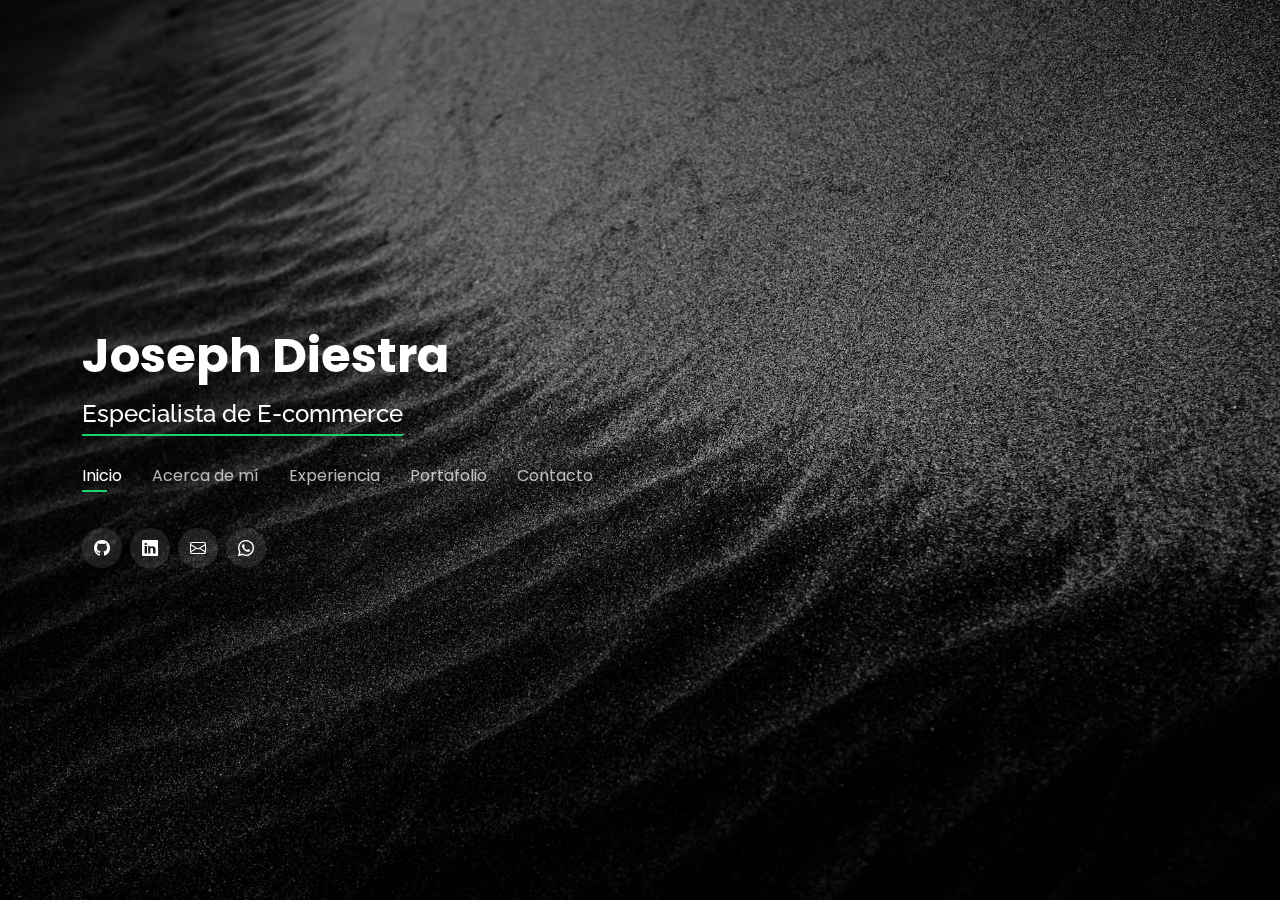
==== commit 047f524d: "actualización nuevos trabajos y mejora de contenido" ====
--- a/index.html
+++ b/index.html
@@ -5,7 +5,7 @@
   <meta charset="utf-8">
   <meta content="width=device-width, initial-scale=1.0" name="viewport">
 
-  <title>Joseph - Front-end Developer</title>
+  <title>Joseph - Especialista de E-commerce</title>
   <meta content="" name="description">
   <meta content="" name="keywords">
 
@@ -46,7 +46,7 @@
       <h1><a href="index.html">Joseph Diestra</a></h1>
       <!-- Uncomment below if you prefer to use an image logo -->
       <!-- <a href="index.html" class="mr-auto"><img src="assets/img/logo.png" alt="" class="img-fluid"></a> -->
-      <h2><span>Front-end Developer</span></h2>
+      <h2><span>Especialista de E-commerce</span></h2>
 
       <nav id="navbar" class="navbar">
         <ul>
@@ -91,11 +91,11 @@
         <div class="col-lg-8 pt-4 pt-lg-0 content" data-aos="fade-left">
           <h3>Una Breve Descripción</h3>
           <p class="fst-italic">
-            <b>¡Hola!</b> Soy Joseph, Desarrollador Front-end con más de 3 años de experiencia.
+            <b>¡Hola!</b> Soy Joseph, Desarrollador con más de 4 años de experiencia.
             <br><br>
-            Me caracterizo por ser una persona dinámica y dispuesta a adquirir nuevos conocimientos. Me adapto fácilmente a los diferentes grupos con los que me integro, y considero la eficiencia, la innovación y el compromiso como principios fundamentales en mis objetivos personales y profesionales. Mi principal meta es seguir aprendiendo y creciendo en mi carrera profesional.
+            Soy una persona dinámica, siempre abierta a adquirir nuevos conocimientos. Mi capacidad de adaptación me permite integrarme eficazmente en diversos equipos, y considero la eficiencia, la innovación y el compromiso como pilares clave en mis objetivos tanto personales como profesionales. Mi enfoque principal es continuar aprendiendo y creciendo en mi carrera.
             <br><br>
-            Mi experiencia en el desarrollo de interfaces de usuario y la creación de soluciones web efectivas me ha permitido perfeccionar mis habilidades.
+            <!-- Mi experiencia en el desarrollo de interfaces de usuario y la creación de soluciones web efectivas me ha permitido perfeccionar mis habilidades. -->
             <!-- Experiencia en proyectos JavaScript, Sass, maquetación HTML & CSS, optimización y despliegue a producción.
             Manejo de Scrum como flujo de trabajo.
             Especialista en la solución óptima de problemas de software y trabajo en equipo, manteniendo siempre buenas
@@ -266,28 +266,74 @@
           </div>
 
         </div><!-- End Skills -->
-        <!-- ======= Plataformas  ======= -->
+        <!-- ======= Habilidades  ======= -->
         <div class="skills container">
 
           <div class="section-title">
-            <h2>Plataformas</h2>
+            <h2>Habilidades</h2>
           </div>
 
           <div class="row skills-content">
 
             <!-- Izquierda -->
-            <div class="col-lg-6">
-
+            <div class="col-lg-4">
               <div class="progress">
-                <span class="skill">VTEX <i class="val">70%</i></span>
+                <span class="skill">Especialista E-commerce <!--<i class="val">50%</i>--></span>
+                <div class="progress-bar-wrap">
+                  <div class="progress-bar" role="progressbar" aria-valuenow="50" aria-valuemin="0" aria-valuemax="100">
+                  </div>
+                </div>
+              </div>
+            </div>
+
+            <div class="col-lg-4">
+              <!-- Centro -->
+              <div class="progress">
+                <span class="skill">Front-end Developer <!--<i class="val">70%</i>--></span>
                 <div class="progress-bar-wrap">
                   <div class="progress-bar" role="progressbar" aria-valuenow="70" aria-valuemin="0"
                     aria-valuemax="700"></div>
                 </div>
               </div>
-
+            </div>
+
+            <div class="col-lg-4">
+              <!-- Derecha -->
               <div class="progress">
-                <span class="skill">Joomla <i class="val">70%</i></span>
+                <span class="skill">Inbound Marketing <!--<i class="val">70%</i>--></span>
+                <div class="progress-bar-wrap">
+                  <div class="progress-bar" role="progressbar" aria-valuenow="80" aria-valuemin="0" aria-valuemax="100">
+                  </div>
+                </div>
+              </div>
+            </div>
+
+          </div>
+
+        </div><!-- End Habilidades -->
+        
+        <!-- ======= Plataformas  ======= -->
+        <div class="skills container">
+
+          <div class="section-title">
+            <h2>Plataformas</h2>
+          </div>
+
+          <div class="row skills-content">
+
+            <!-- Izquierda -->
+            <div class="col-lg-6">
+
+              <div class="progress">
+                <span class="skill">VTEX <!--<i class="val">70%</i>--></span>
+                <div class="progress-bar-wrap">
+                  <div class="progress-bar" role="progressbar" aria-valuenow="70" aria-valuemin="0"
+                    aria-valuemax="700"></div>
+                </div>
+              </div>
+
+              <div class="progress">
+                <span class="skill">Joomla <!--<i class="val">70%</i>--></span>
                 <div class="progress-bar-wrap">
                   <div class="progress-bar" role="progressbar" aria-valuenow="70" aria-valuemin="0" aria-valuemax="100">
                   </div>
@@ -295,19 +341,27 @@
               </div>
 
               <div class="progress">
-                <span class="skill">Mailchimp <i class="val">50%</i></span>
+                <span class="skill">Mailchimp <!--<i class="val">50%</i>--></span>
                 <div class="progress-bar-wrap">
                   <div class="progress-bar" role="progressbar" aria-valuenow="50" aria-valuemin="0" aria-valuemax="100">
                   </div>
                 </div>
               </div>
 
+              <div class="progress">
+                <span class="skill">Klaviyo <!--<i class="val">50%</i>--></span>
+                <div class="progress-bar-wrap">
+                  <div class="progress-bar" role="progressbar" aria-valuenow="50" aria-valuemin="0" aria-valuemax="100">
+                  </div>
+                </div>
+              </div>
+
             </div>
 
             <div class="col-lg-6">
               <!-- Derecha -->
               <div class="progress">
-                <span class="skill">Wordpress <i class="val">70%</i></span>
+                <span class="skill">Magento <!--<i class="val">50%</i>--></span>
                 <div class="progress-bar-wrap">
                   <div class="progress-bar" role="progressbar" aria-valuenow="70" aria-valuemin="0" aria-valuemax="100">
                   </div>
@@ -315,9 +369,25 @@
               </div>
 
               <div class="progress">
-                <span class="skill">Mautic <i class="val">90%</i></span>
+                <span class="skill">Wordpress <!--<i class="val">70%</i>--></span>
+                <div class="progress-bar-wrap">
+                  <div class="progress-bar" role="progressbar" aria-valuenow="70" aria-valuemin="0" aria-valuemax="100">
+                  </div>
+                </div>
+              </div>
+
+              <div class="progress">
+                <span class="skill">Mautic <!--<i class="val">90%</i>--></span>
                 <div class="progress-bar-wrap">
                   <div class="progress-bar" role="progressbar" aria-valuenow="90" aria-valuemin="0" aria-valuemax="100">
+                  </div>
+                </div>
+              </div>
+
+              <div class="progress">
+                <span class="skill">WoowUp <!--<i class="val">90%</i>--></span>
+                <div class="progress-bar-wrap">
+                  <div class="progress-bar" role="progressbar" aria-valuenow="80" aria-valuemin="0" aria-valuemax="100">
                   </div>
                 </div>
               </div>
@@ -518,9 +588,25 @@
         <div class="col-lg-6">
           <!-- <h3 class="resume-title">Professional Experience</h3> -->
           <div class="resume-item">
+            <h3 class="resume-title">Crisol</h3>
+            <h4>Especialista de Ecommerce</h4>
+            <h5>Jun 2023 - Actualidad</h5>
+            <!-- <p><em>Experion, New York, NY </em></p> -->
+            <p>
+            <ul>
+              <li>Administración experta de Ecommerce en magento2</li>
+              <li>Planificación y ejecución exitosa de campañas de comercio electrónico, marketing digital y estrategias inbound</li>
+              <li>Especialización en la optimización de SEO para mejorar la visibilidad en línea</li>
+              <li>Rol destacado como Líder de Proyecto en la reestructuración de sitios web utilizando la metodología Agile</li>
+              <li>Implementación de cambios estratégicos para fortalecer la infraestructura de comercio electrónico</li>
+              <li>Diseño y ejecución de propuestas innovadoras para potenciar estrategias de marketing inbound</li>
+            </ul>
+            </p>
+          </div>
+          <div class="resume-item">
             <h3 class="resume-title">Indra</h3>
-            <h4>Front-end Developer</h4>
-            <h5>Dic 2022 - Actualidad</h5>
+            <h4>Mid Front-end Developer</h4>
+            <h5>Dic 2022 - Jun 2023</h5>
             <!-- <p><em>Experion, New York, NY </em></p> -->
             <p>
             <ul>
@@ -537,15 +623,15 @@
           </div>
           <div class="resume-item">
             <h3 class="resume-title">Medialab</h3>
-            <h4>Front-end VTEX</h4>
+            <h4>Mid Front-end Developer</h4>
             <h5>Jul 2022 - Nov 2022</h5>
             <!-- <p><em>Experion, New York, NY </em></p> -->
             <p>
             <ul>
-              <li>Desarrollo y mantenimiento de web Shopstar en VTEX Legacy</li>
-              <li>Amplitud de desarrollo en HTML, CSS, Javascript, Typescript y JQuery</li>
-              <li>Uso de marco de trabajo SCRUM con Jira</li>
-              <li>Uso de Git y Gitflow</li>
+              <li>Desarrollador de E-commerce en VTEX Legacy con enfoque en Shopstar</li>
+              <li>Amplio dominio de HTML, CSS, JavaScript, TypeScript y JQuery</li>
+              <li>Experiencia en la metodología SCRUM con Jira</li>
+              <li>Experto en Git y Gitflow, garantizando una gestión eficiente de versiones y colaboración efectiva en desarrollo de software</li>
             </ul>
             </p>
           </div>
@@ -568,30 +654,33 @@
           </div> -->
           <div class="resume-item">
             <h3 class="resume-title">Attach</h3>
-            <h4>Front-end junior</h4>
+            <h4>Front-end Developer Junior</h4>
             <h5>Oct 2020 - Jul 2022</h5>
             <!-- <p><em>Stepping Stone Advertising, New York, NY</em></p> -->
             <p>
             <ul>
-              <li>Coordinación, Desarrollo y mantenimiento para Web ESAN en <b>Joomla</b></li>
-              <li>Coordinación, Desarrollo y mantenimiento para Niubiz, Vendemás y Deposeguro en <b>Wordpress</b></li>
-              <li>Coordinación, Desarrollo y mantenimiento para Thecult y Océano mochilas en <b>VTEX</b></li>
-              <li>Maquetación de mails HTML: Claro Perú y Toulouse Lautrec</li>
-              <li>Uso de Git y Gitflow</li>
+              <li>Coordinación y gestión de proyectos en Joomla para la web de ESAN</li>
+              <li>Desarrollo y mantenimiento de sitios web en WordPress para Niubiz, Vendemás y Deposeguro</li>
+              <li>Expertise en la coordinación, desarrollo y mantenimiento de plataformas VTEX para Thecult y Océano Mochilas</li>
+              <li>Maquetación de correos HTML y CSS para Claro Perú y Toulouse Lautrec</li>
+              <li>Habilidad sólida en el uso de Git y Gitflow</li>
             </ul>
             </p>
           </div>
           <div class="resume-item">
             <h3 class="resume-title">Klikealo & Klickit Latam</h3>
-            <h4>Email marketing</h4>
+            <h4>Inbound marketing</h4>
             <h5>Oct 2019 - Oct 2020</h5>
             <!-- <p><em>Stepping Stone Advertising, New York, NY</em></p> -->
             <p>
               <ul>
-                <li>Maquetación HTML y envío de mails vía Mautic, Mailchimp y Klaviyo(CMS).</li>
-                <li>Configuración de Mails masivos y transaccionales. </li>
-                <li>Implementación de Flujo de mails, lead scoring y tiempos de envío para cada campaña</li>
-                <li>Creación e implementación de formularios en sitio web de clientes</li>
+                <li>Lead scoring y lead nurturing</li>
+                <li>E-mail marketing</li>
+                <li>Segmentación inteligente de contactos</li>
+                <li>Creación de flujos de trabajo automáticos</li>
+                <li>Mediciones y analíticas</li>
+                <li>Generación e implementación de formularios</li>
+                <li>Generación de Landing Pages</li>
                 <li>Reportes personalizados de acuerdo a requerimiento de cliente</li>
               </ul>
             </p>
@@ -682,6 +771,7 @@
             <li data-filter=".filter-wordpress">Wordpress</li>
             <li data-filter=".filter-joomla">Joomla</li>
             <li data-filter=".filter-vtex">VTEX</li>
+            <li data-filter=".filter-magento">Magento</li>
             <li data-filter=".filter-card">Email marketing</li>
             <!-- <li data-filter=".filter-web">Freelance</li> -->
           </ul>
@@ -748,6 +838,22 @@
                 <!-- <a href="portfolio-details.html" data-gallery="portfolioDetailsGallery" data-glightbox="type: external"
                   class="portfolio-details-lightbox" title="Portfolio Details"><i class="bx bx-plus"></i></a> -->
                 <a href="https://www.thecult.pe/"  target="_blank" rel="noopener noreferrer"<i class="bx bx-link"></i></a>
+              </div>
+            </div>
+          </div>
+        </div>
+
+        <!-- Crisol -->
+        <div class="col-lg-4 col-md-6 portfolio-item filter-magento">
+          <div class="portfolio-wrap">
+            <img src="assets/img/portfolio/Magento/magento.png" class="img-fluid" alt="">
+            <div class="portfolio-info">
+              <h4>Crisol</h4>
+              <p>Magento</p>
+              <div class="portfolio-links">
+                <!-- <a href="portfolio-details.html" data-gallery="portfolioDetailsGallery" data-glightbox="type: external"
+                  class="portfolio-details-lightbox" title="Portfolio Details"><i class="bx bx-plus"></i></a> -->
+                <a href="https://www.crisol.com.pe/"  target="_blank" rel="noopener noreferrer"<i class="bx bx-link"></i></a>
               </div>
             </div>
           </div>
